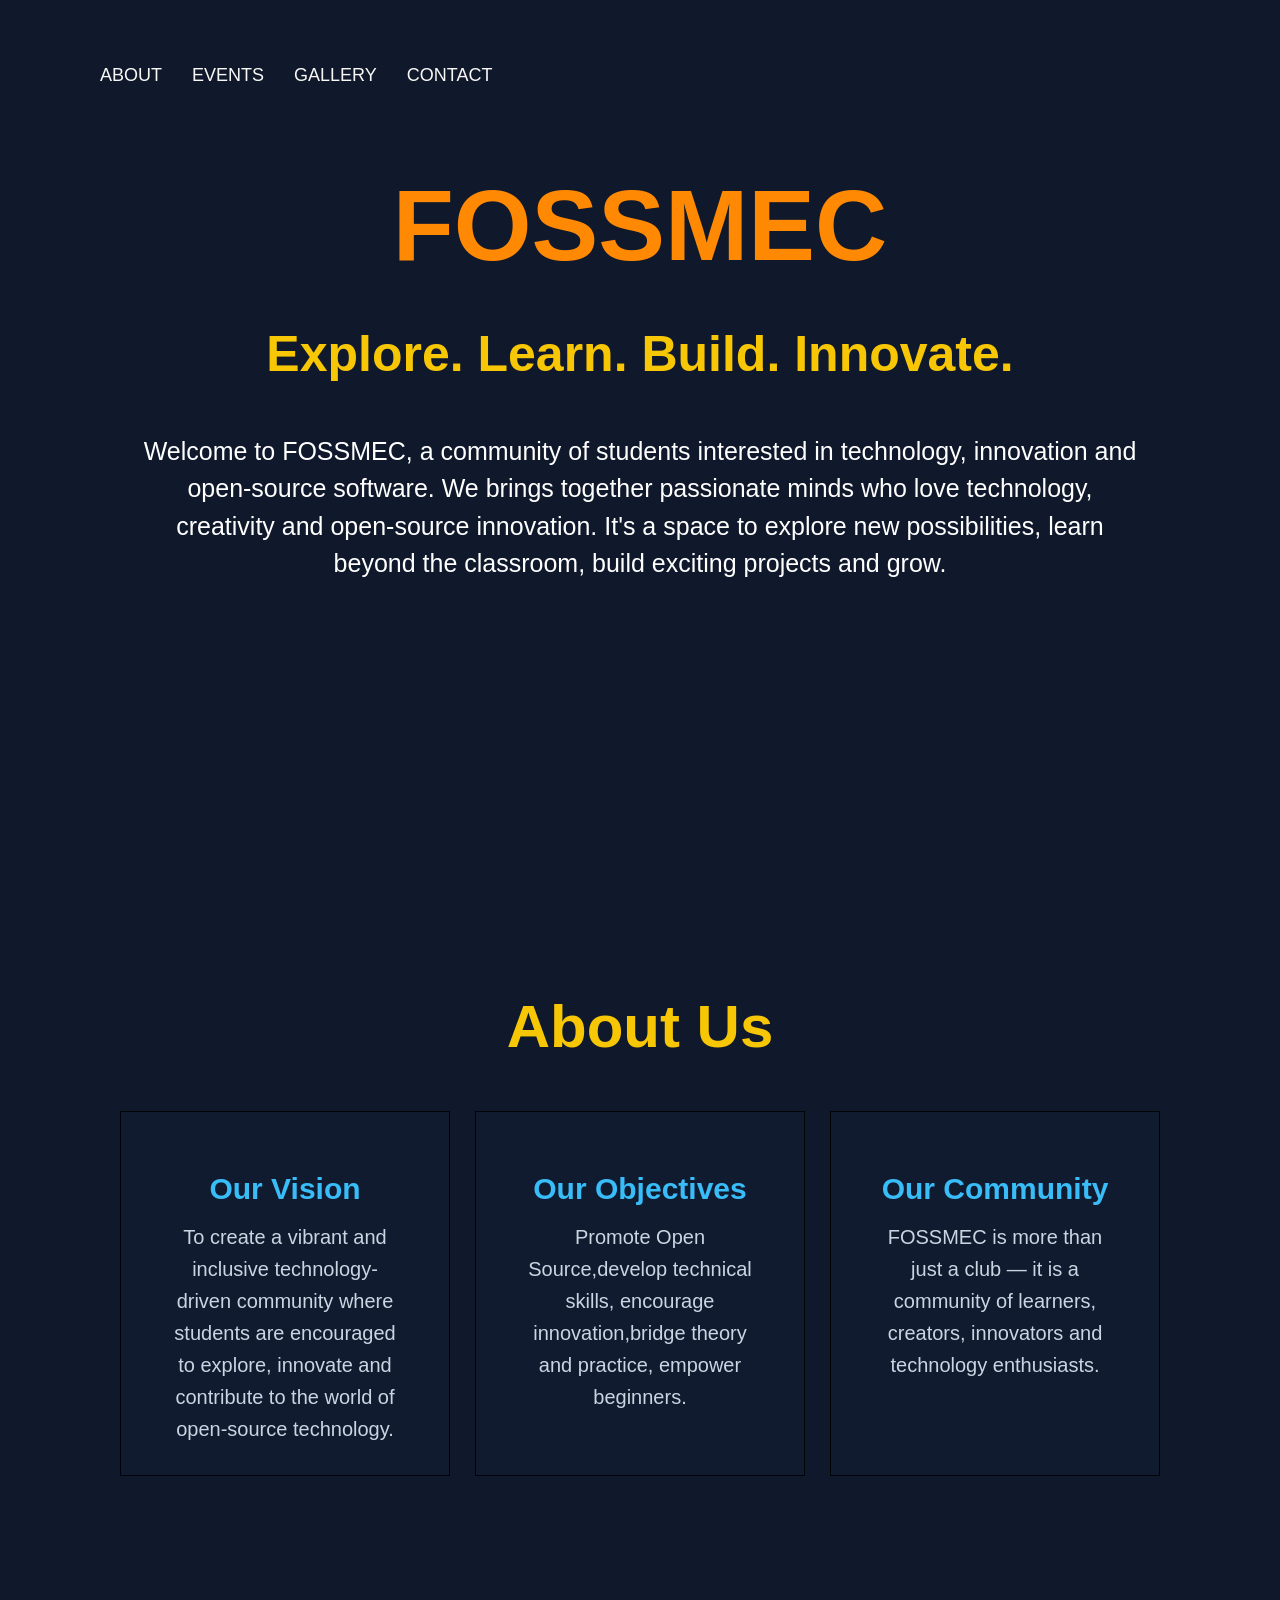
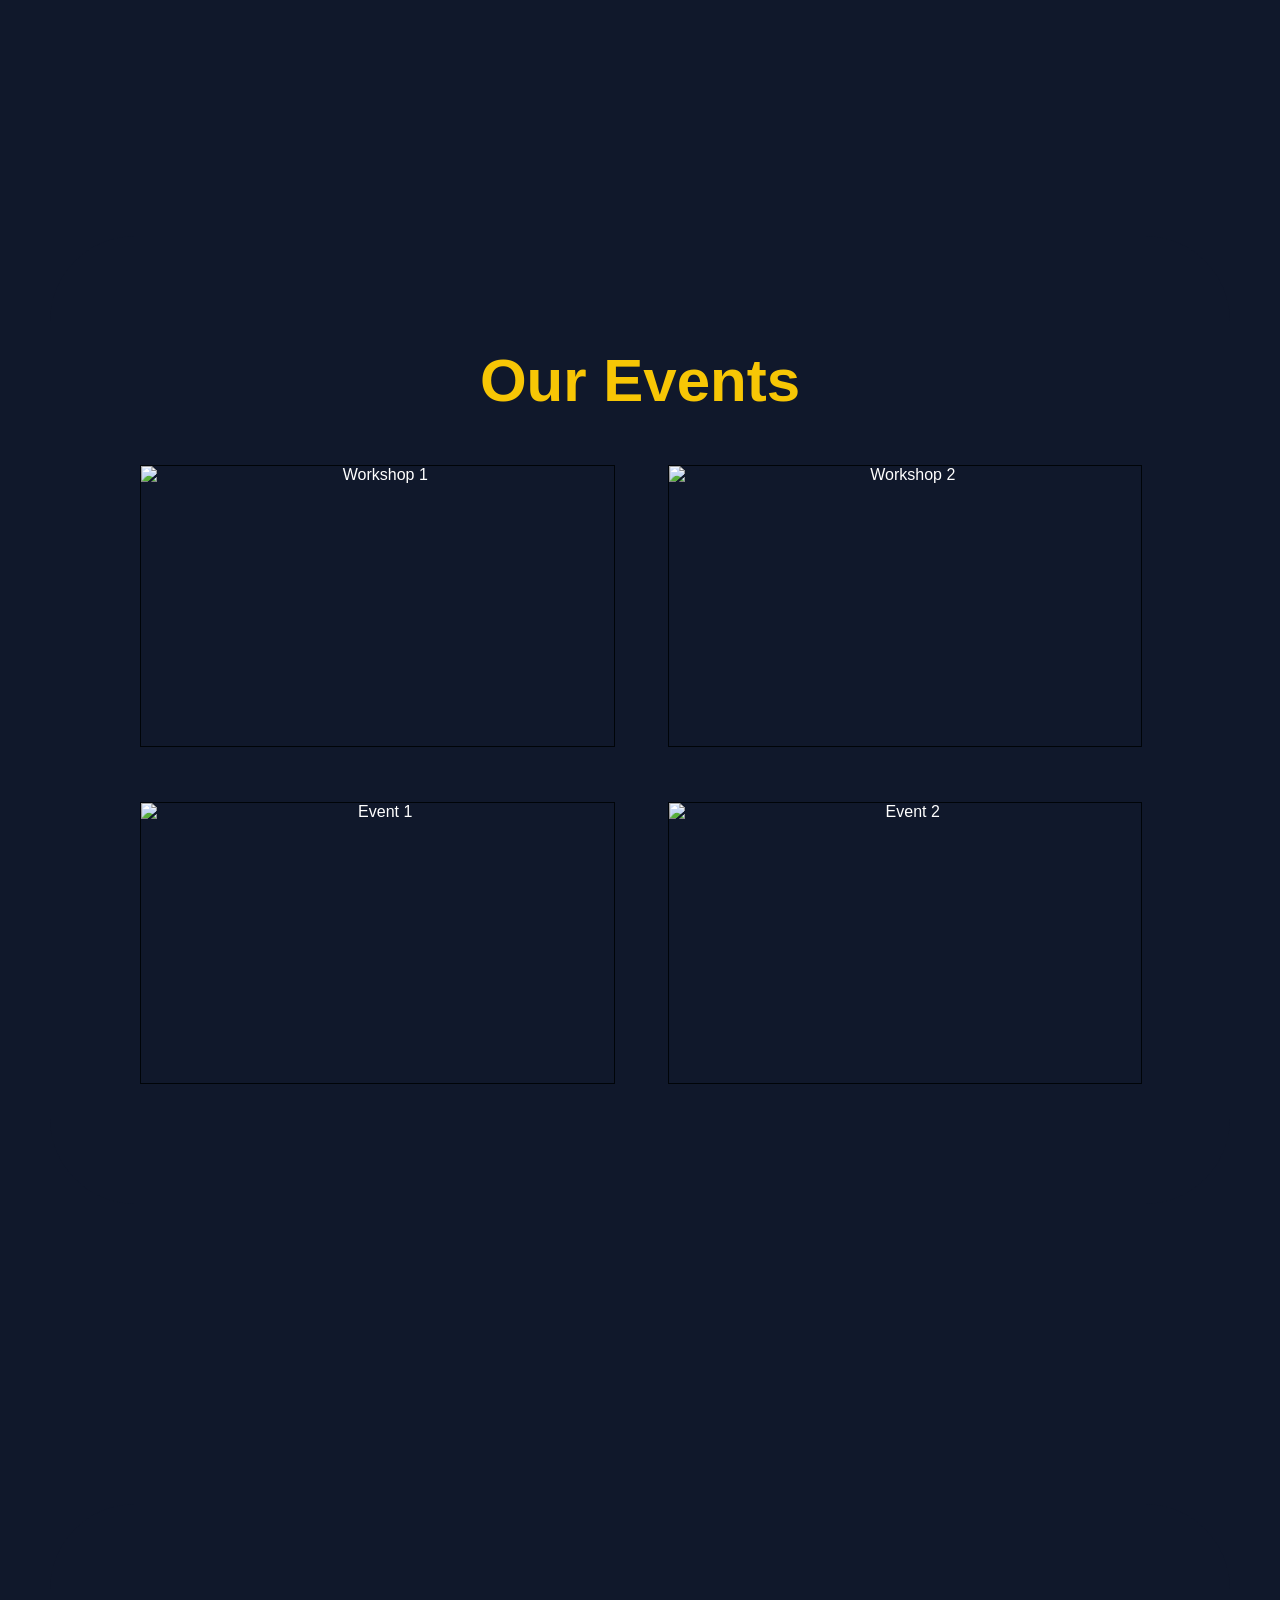
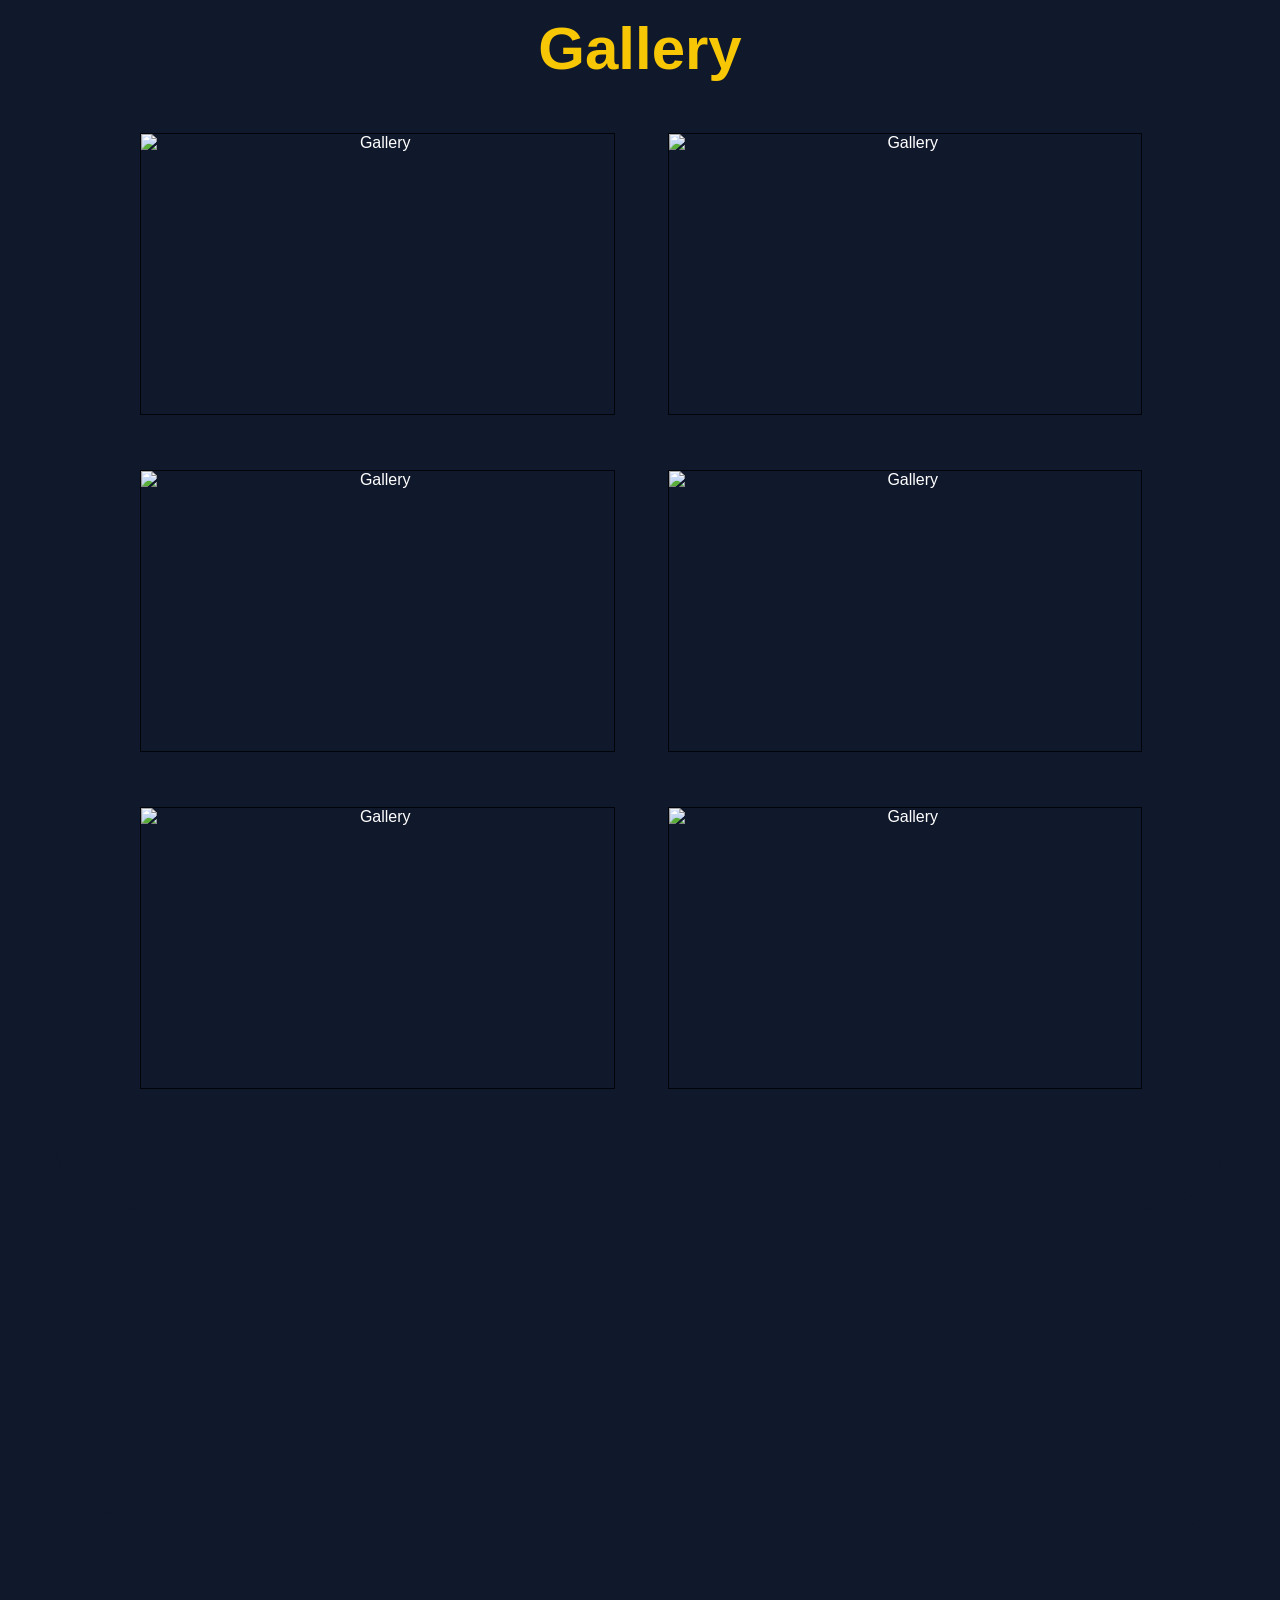
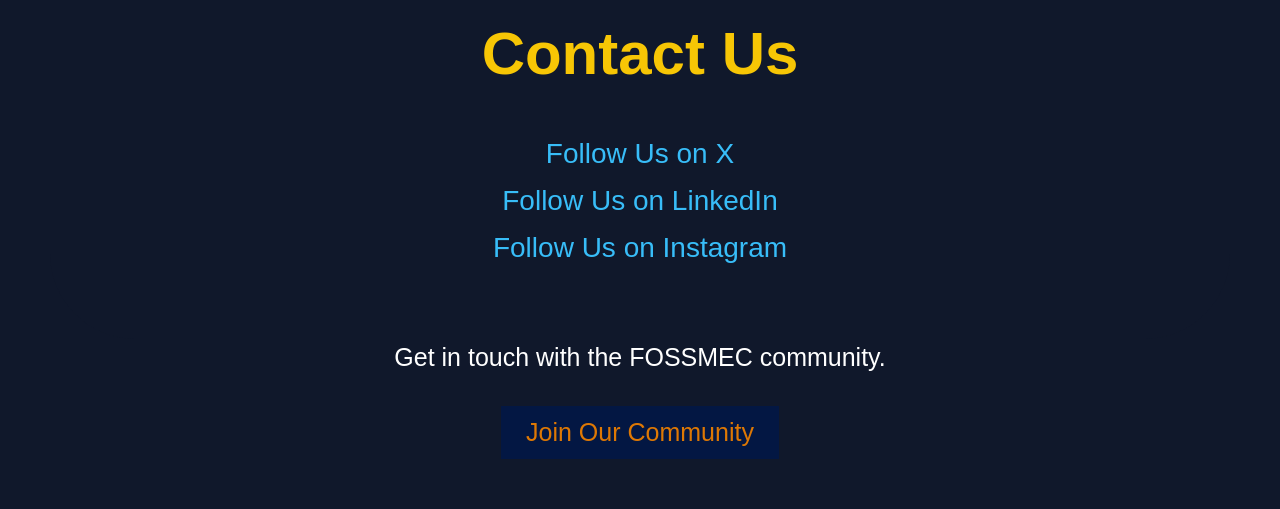
==== Structure.html @ 0d73d9a0 "Add files via upload" ====
<!DOCTYPE html>
<html lang="en">
<head>
    <meta charset="UTF-8">
    <meta name="viewport" content="width=device-width, initial-scale=1.0">
    <title>FOSSMEC</title>
    <link rel="stylesheet" href="Design.css">
</head>
<nav class="navbar">
    <ul>
        <li><a href="#about">ABOUT</a></li>
        <li><a href="#events">EVENTS</a></li>
        <li><a href="#gallery">GALLERY</a></li>
        <li><a href="#contact">CONTACT</a></li>
    </ul>
</nav>
<body>
    <h1>FOSSMEC</h1>
    <h2>Explore. Learn. Build. Innovate.</h2>
    <p>
        Welcome to FOSSMEC, a community of students
        interested in technology, innovation and
        open-source software.
        We brings together passionate minds who 
        love technology, creativity and open-source innovation. 
        It's a space to explore new possibilities, learn beyond
        the classroom, build exciting projects and grow. 
    </p>
<section id="about" class="content-section">
    <h2>About Us</h2>
    <div class="card-container">
        <div class="info-card">
            <h3>Our Vision</h3>
            <p>To create a vibrant and inclusive technology-driven
         community where students are encouraged to explore, 
         innovate and contribute to the world of open-source
        technology.</p>
        </div>
        <div class="info-card">
            <h3>Our Objectives</h3>
            <p>Promote Open Source,develop technical skills,
                encourage innovation,bridge theory and practice,
                empower beginners.</p>
        </div>
        <div class="info-card">
            <h3>Our Community</h3>
            <p>FOSSMEC is more than just a club — it is a community
                 of learners, creators, innovators and technology 
                 enthusiasts.</p>
        </div>
    </div>
</section>
        <section id="events" class="content-section">
    <h2>Our Events</h2>
        <div class="photo-gallery">
        <img src="photos/workshops/IMG_20261117_230747.jpg"
             alt="Workshop 1">
        <img src="photos/workshops/IMG_20261117_230805.jpg"
             alt="Workshop 2">
        <img src="photos/events/IMG_20261118_152905.jpg"
             alt="Event 1">
        <img src="photos/events/IMG_20261118_152906.jpg"
             alt="Event 2">
    </div>
</section>
 <section id="gallery" class="content-section">
    <h2>Gallery</h2>
        <div class="photo-gallery">
        <img src="photos/gallery/IMG_2026118_150509.jpg"
             alt="Gallery">
        <img src="photos/gallery/IMG_20261118_150508.jpg"
             alt="Gallery">
        <img src="photos/gallery/IMG_20261118_150542.jpg"
             alt="Gallery">
        <img src="photos/gallery/IMG_20261118_150716.jpg"
             alt="Gallery">
        <img src="photos/gallery/IMG_20261118_152409.jpg"
             alt="Gallery">
        <img src="photos/gallery/IMG_20261118_152433.jpg"
             alt="Gallery">
    </div>
</section>
    <section id="contact" class="content-section">
    <h2>Contact Us</h2>
    <div class="social-links">
    <a href="https://www.x.com/FossMec"
       target="_blank">Follow Us on X</a><br>
    <a href="https://www.linkedin.com/company/fossmec/"
       target="_blank">Follow Us on LinkedIn</a><br>
    <a href="https://www.instagram.com/foss_mec"
       target="_blank">Follow Us on Instagram</a><br>
    </div>
    </section>
    <p>Get in touch with the FOSSMEC community.</p>
<button class="my-button">Join Our Community</button>
</body>
</html>
---- Design.css ----
body {background-color: #080d1b;color: white;
    font-family: Arial, sans-serif;text-align: center;
    padding: 50px}
.my-button:hover {background-color: #10182b;
    color: white}
.my-button {background-color: #031743;
    color: rgb(222, 120, 4);padding: 12px 25px;
    border: none;border-radius: 0px;font-size: 25px;
    cursor: pointer;display: block;margin: 30px auto 0}
h1{font-size:100px;color:#ff8902;text-align:center;
    font-weight:bold;margin-bottom:25px}
h2{font-size:50px;color:#f7c605;text-align:center;
    font-weight:bold;margin-bottom:50px}
p{font-size:25px;color:#ffffff;text-align:center;
    line-height:1.5;max-width:1000px;margin:0 auto;
    padding:0 25px}
.content-section {padding: 100px 80px;
    text-align: center;background-color: #10182b;
    margin-top: 300px;border-radius: 85px}
.content-section h2 {color: #f7c605;font-size:60px}
.content-section h3 {color: #f7c605;font-size: 60px}
.content-section h4 {color: #f7c605;font-size: 60px}
.content-section p {color: white;font-size: 25px;
    align-items: center}
.navbar {display: flex;justify-content: space-between;
    align-items: center;padding: 15px 50px;
    background-color: #10182b}
.navbar ul {display: flex;flex-direction: row;
    list-style: none;gap: 30px;margin: 0;padding: 0}
.navbar a {color: rgb(249, 248, 246);
    text-decoration: none;font-size: 18px}
.navbar a:hover {color: #f7c605}
body {margin: 0;background-color: #10182b}
.welcome-section {background-color: #10182b;
    padding: 40px 20px}
.content-section {background-color: #10182b;
    padding: 60px 30px}
.card-container {display: flex;justify-content: center;
    align-items: stretch;gap: 25px;flex-wrap: wrap;
    max-width: 1100px;margin: 0 auto}
.info-card {background-color: #111B30;color: white;
    width:330px;padding: 30px 20px;border-radius: 0px;
    border: 1px solid #000408;text-align: center;
    justify-content: center;box-sizing: border-box;
    transition: transform 0.3s ease}
.info-card h3 {color: #38BDF8;font-size: 30px;
    margin-bottom: 15px}
.info-card p {color: #CBD5E1;font-size:20px;
    line-height: 1.6}
.info-card:hover {transform: translateY(-8px);
    border-color: #38BDF8}
.photo-gallery {display: grid;
    grid-template-columns: repeat(2, 1fr);gap: 55px;
    max-width: 1000px;margin: 30px auto 60px}
.photo-gallery img {width: 100%;height: 280px;
    object-fit: cover;border-radius: 0px;
    border: 1px solid #000408;
    transition: transform 0.3s ease}
.photo-gallery img:hover {transform: scale(1.03);
    border-color: #38BDF8}
@media (max-width: 768px) {.photo-gallery {
        grid-template-columns: 1fr}}
.social-links a {font-size: 28px;color: #38BDF8;
    text-decoration: none;display: inline-block;
    margin-bottom: 15px}
.social-links a:hover {color: #85e5fb}
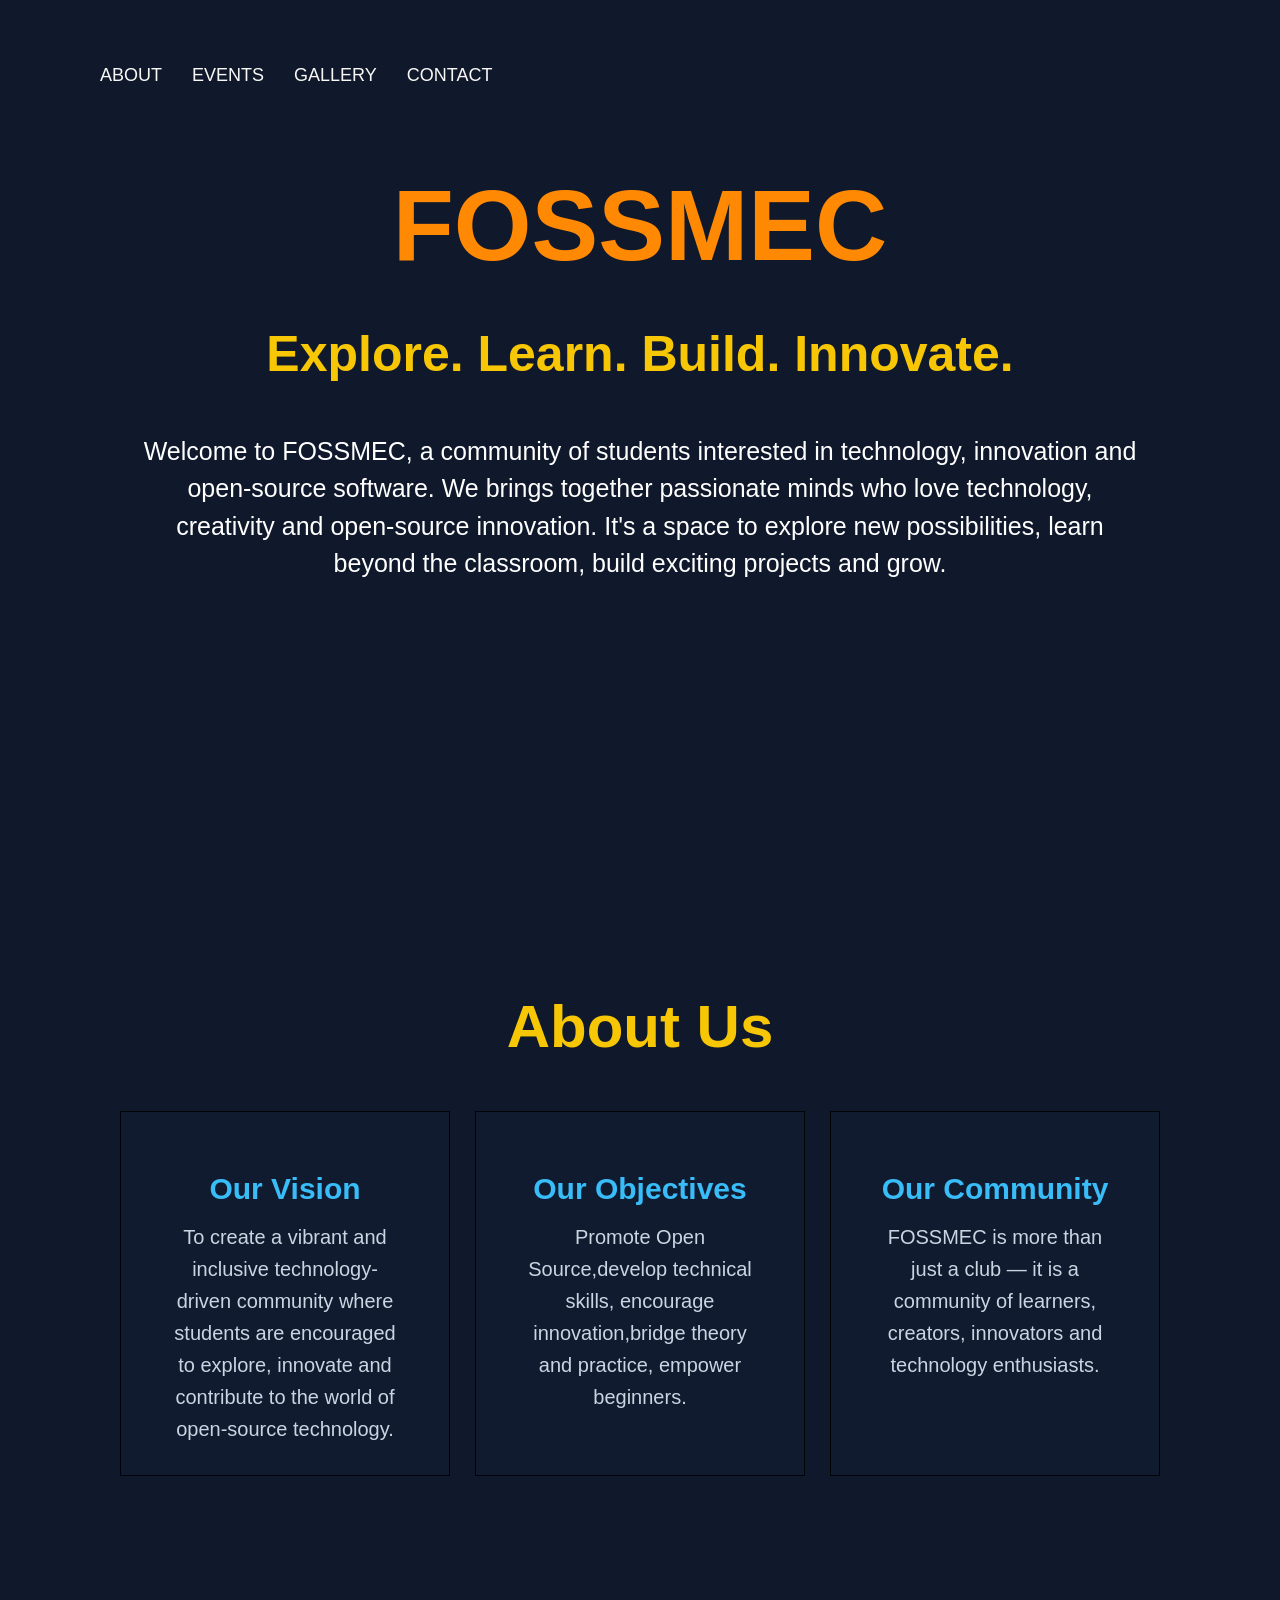
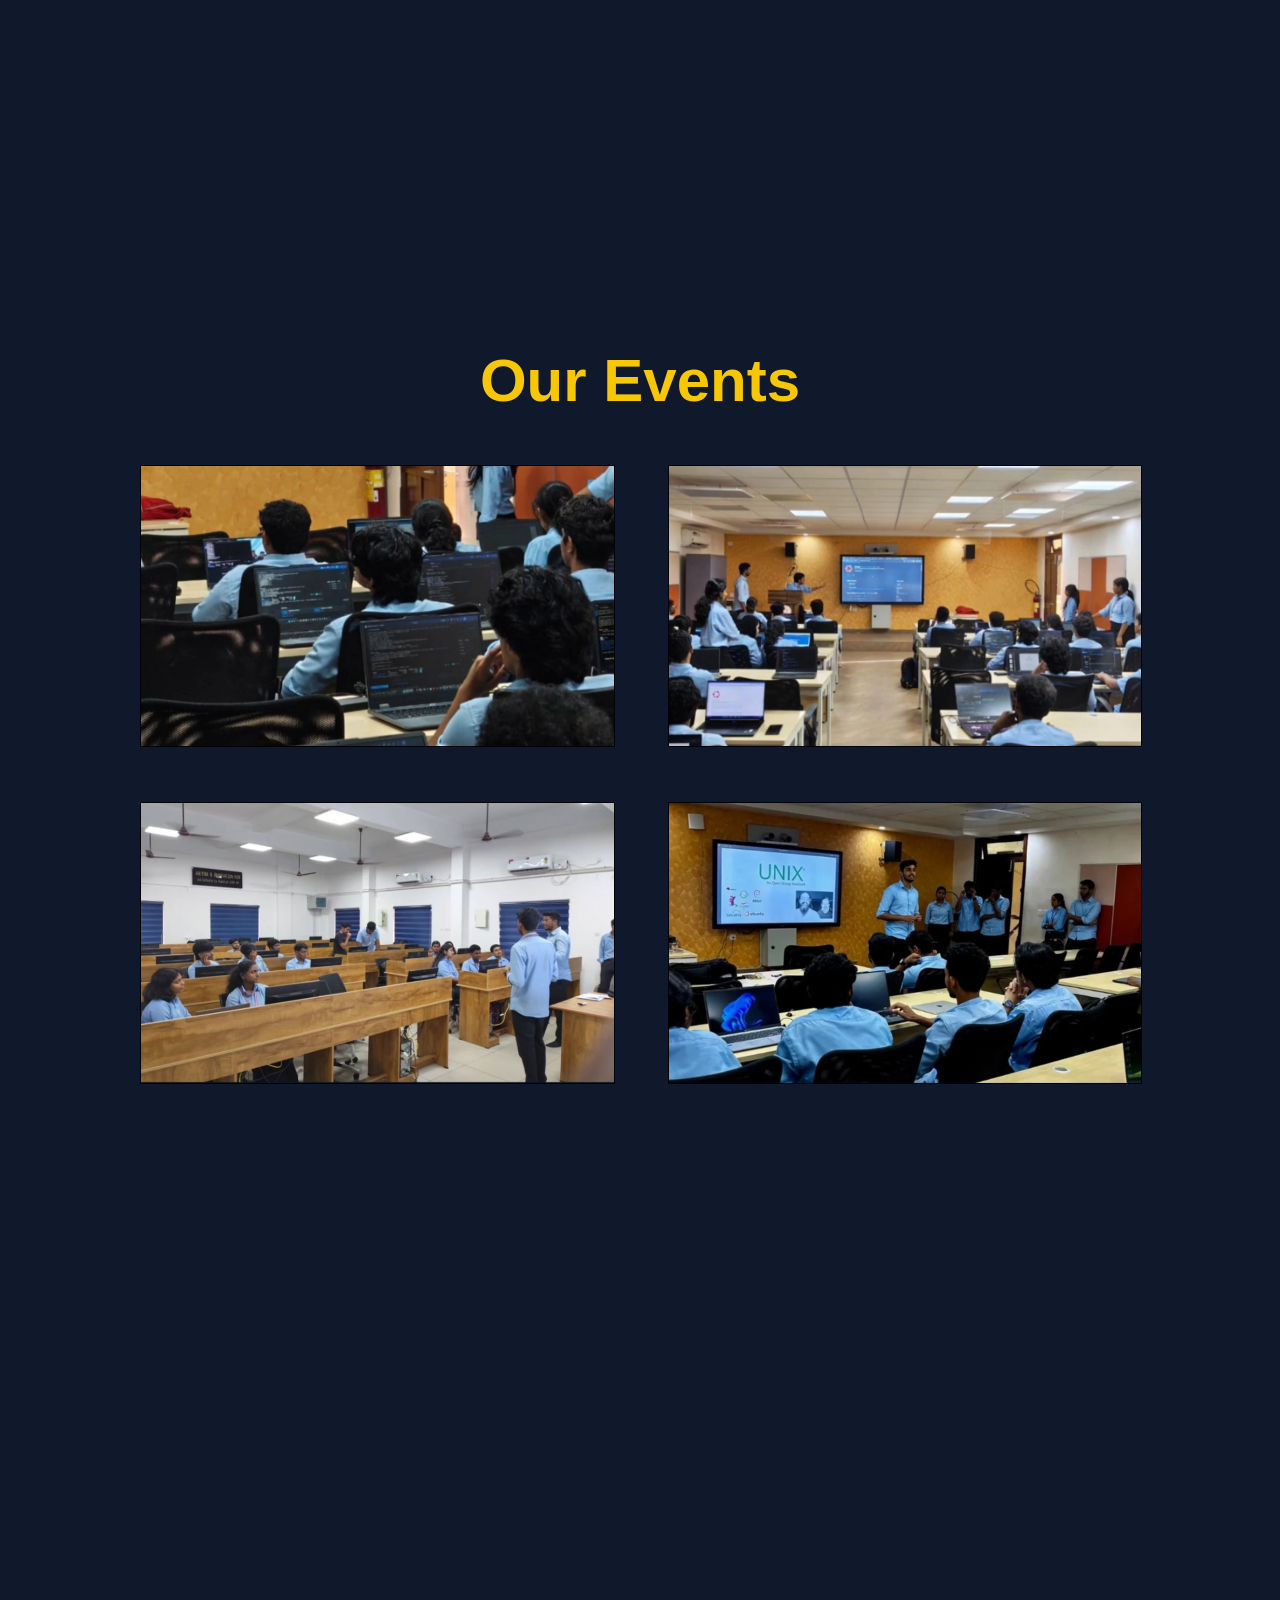
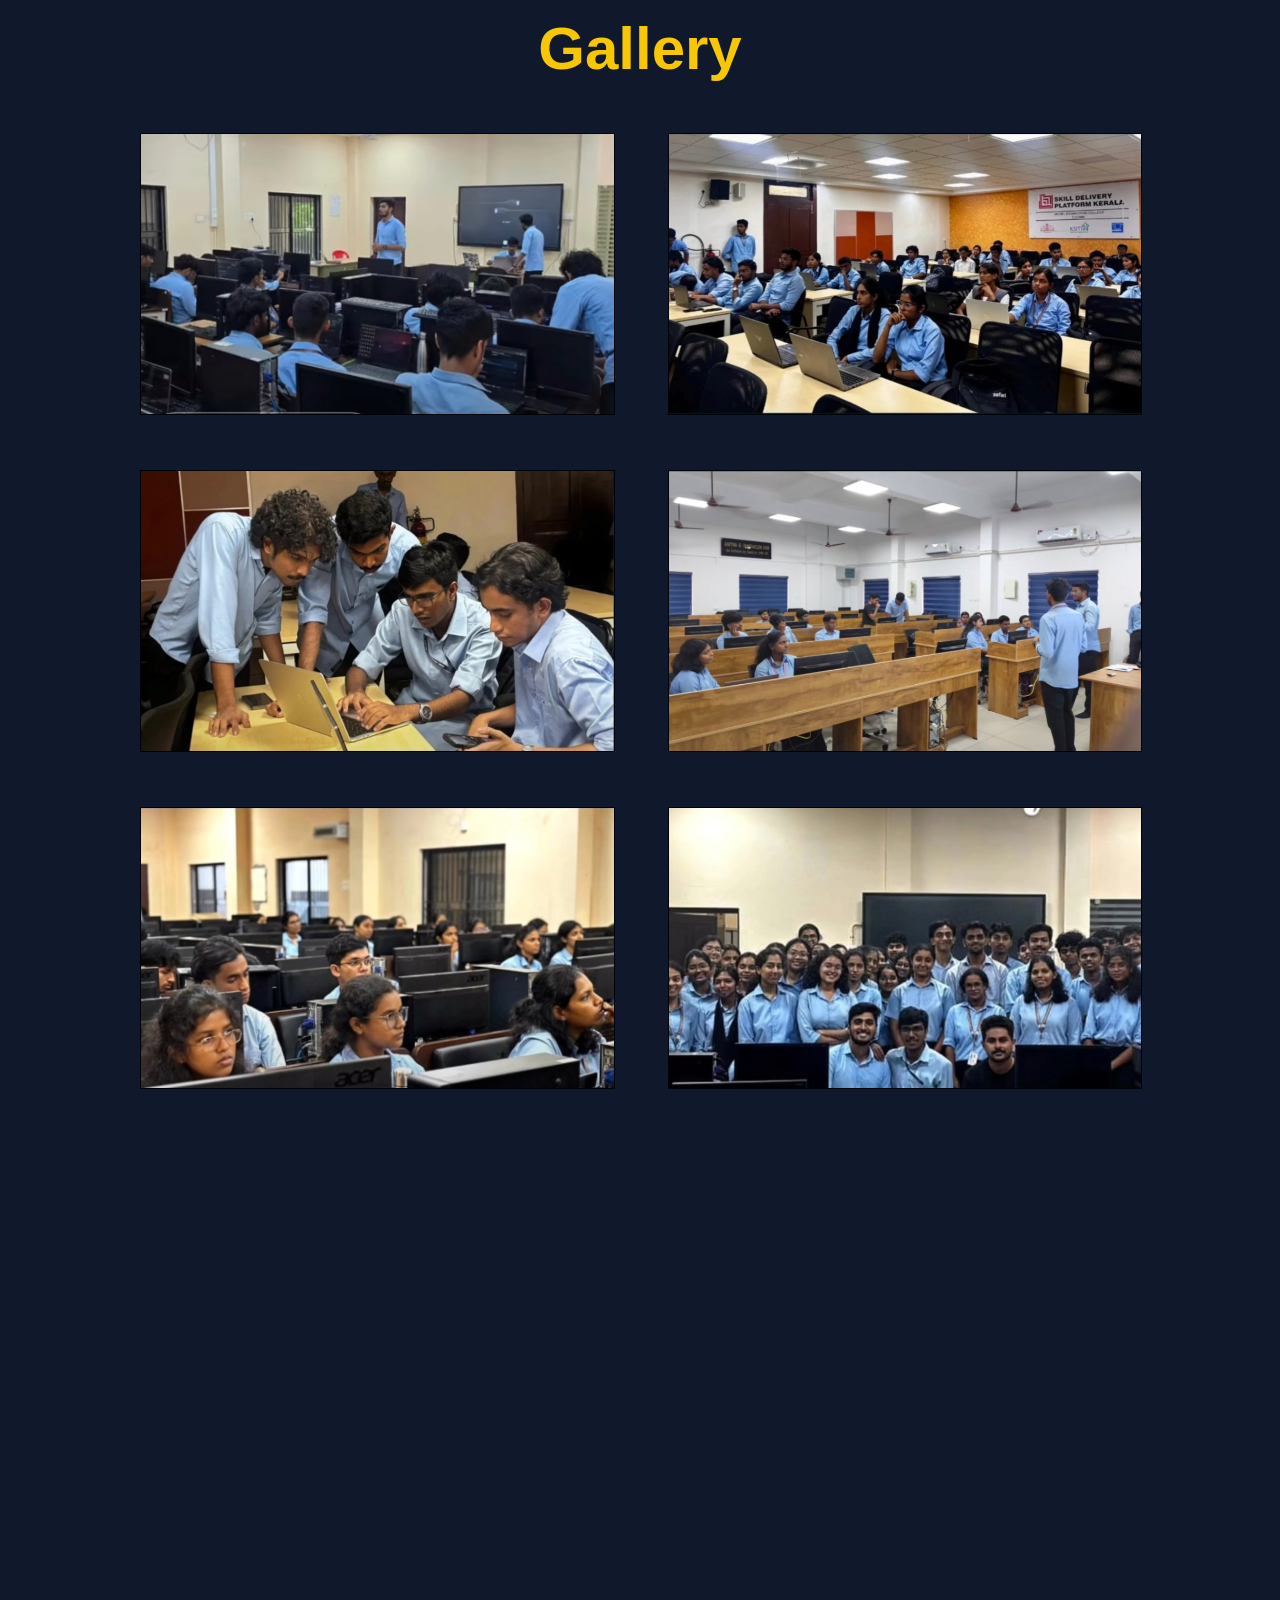
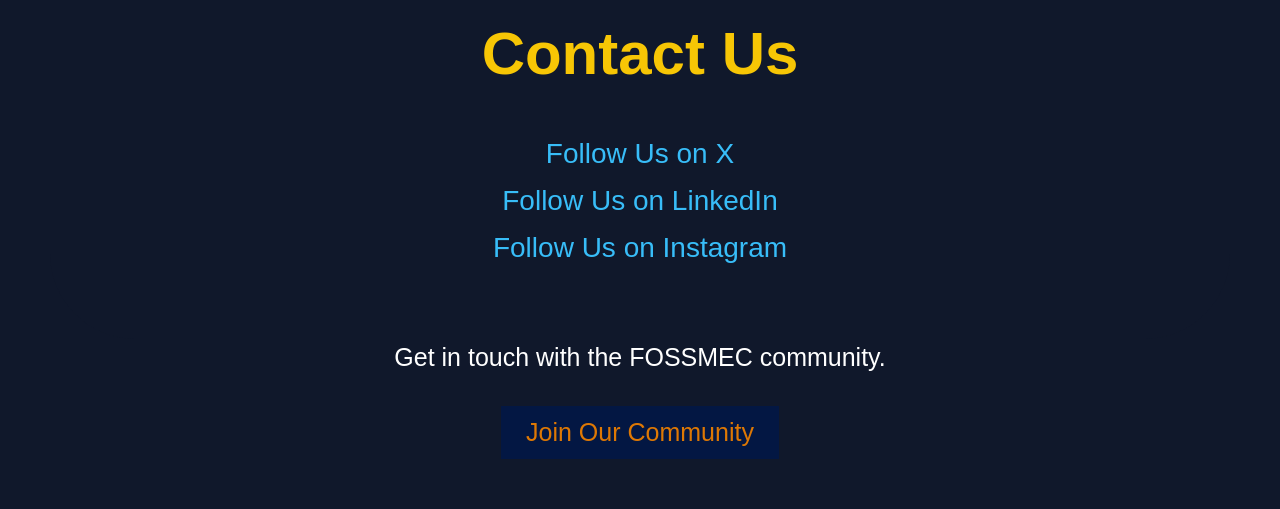
==== commit 58da2e60: "Update Structure.html" ====
--- a/Structure.html
+++ b/Structure.html
@@ -53,30 +53,30 @@
         <section id="events" class="content-section">
     <h2>Our Events</h2>
         <div class="photo-gallery">
-        <img src="photos/workshops/IMG_20261117_230747.jpg"
+        <img src="photos/IMG_20261117_230747.jpg"
              alt="Workshop 1">
-        <img src="photos/workshops/IMG_20261117_230805.jpg"
+        <img src="photos/IMG_20261117_230805.jpg"
              alt="Workshop 2">
-        <img src="photos/events/IMG_20261118_152905.jpg"
+        <img src="photos/IMG_20261118_152905.jpg"
              alt="Event 1">
-        <img src="photos/events/IMG_20261118_152906.jpg"
+        <img src="photos/IMG_20261118_152906.jpg"
              alt="Event 2">
     </div>
 </section>
  <section id="gallery" class="content-section">
     <h2>Gallery</h2>
         <div class="photo-gallery">
-        <img src="photos/gallery/IMG_2026118_150509.jpg"
+        <img src="photos/IMG_2026118_150509.jpg"
              alt="Gallery">
-        <img src="photos/gallery/IMG_20261118_150508.jpg"
+        <img src="photos/IMG_20261118_150508.jpg"
              alt="Gallery">
-        <img src="photos/gallery/IMG_20261118_150542.jpg"
+        <img src="photos/IMG_20261118_150542.jpg"
              alt="Gallery">
-        <img src="photos/gallery/IMG_20261118_150716.jpg"
+        <img src="photos/IMG_20261118_150716.jpg"
              alt="Gallery">
-        <img src="photos/gallery/IMG_20261118_152409.jpg"
+        <img src="photos/IMG_20261118_152409.jpg"
              alt="Gallery">
-        <img src="photos/gallery/IMG_20261118_152433.jpg"
+        <img src="photos/IMG_20261118_152433.jpg"
              alt="Gallery">
     </div>
 </section>
@@ -94,4 +94,4 @@
     <p>Get in touch with the FOSSMEC community.</p>
 <button class="my-button">Join Our Community</button>
 </body>
-</html>+</html>
